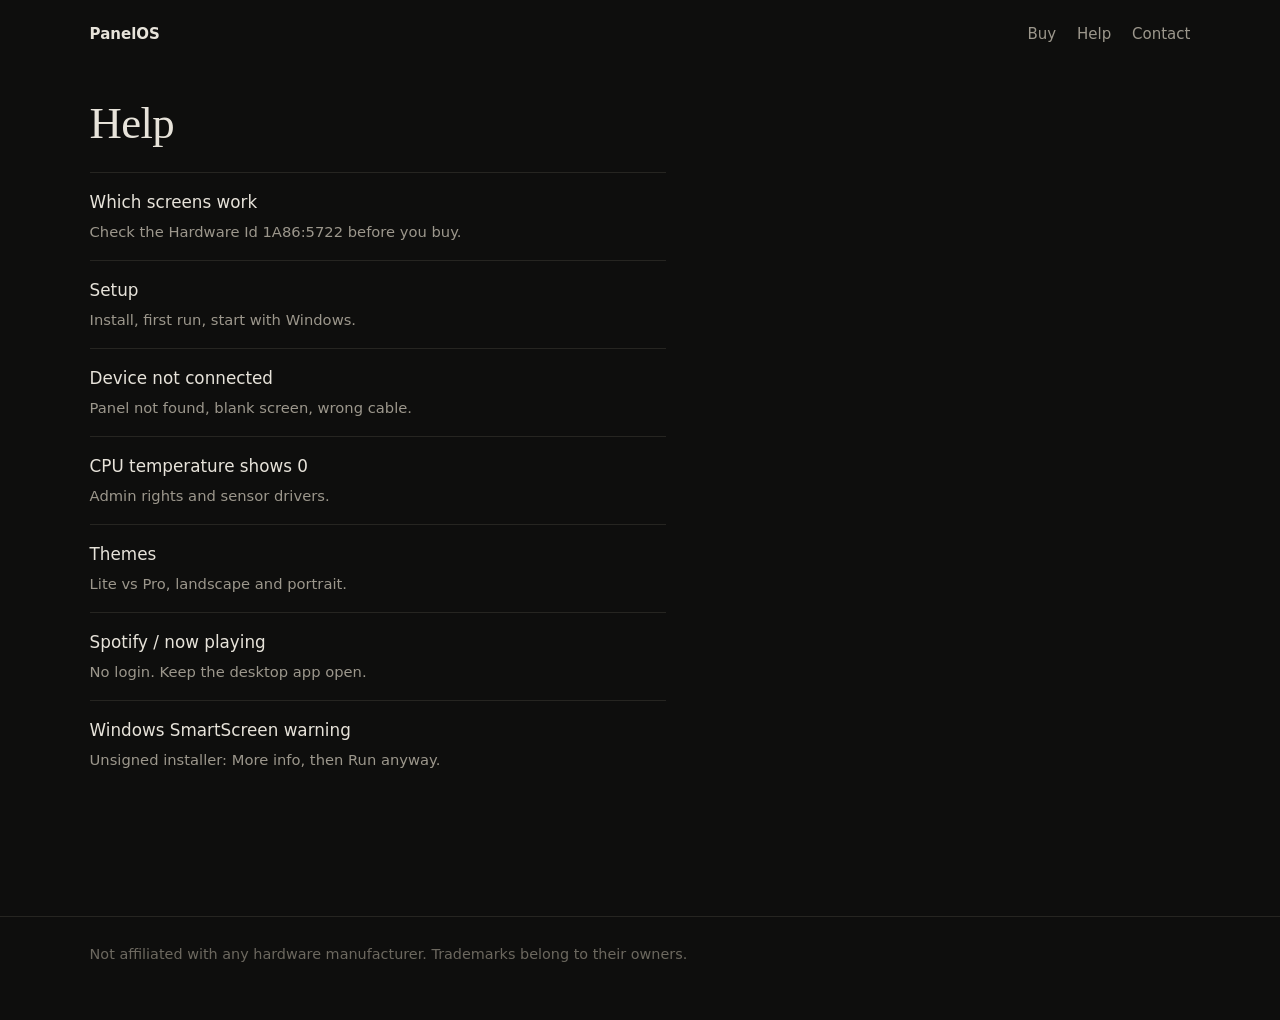
==== help/index.html @ bff0bb6b "Add help: which 3.5-inch USB screens work (Hardware Id check)" ====
<!DOCTYPE html>
<html lang="en">
<head>
  <meta charset="utf-8" />
  <meta name="viewport" content="width=device-width, initial-scale=1" />
  <title>Help — PanelOS</title>
  <meta name="description" content="Setup, screen connection, CPU temperature, themes and Spotify for PanelOS on 3.5-inch USB PC screens." />
  <meta name="theme-color" content="#0e0e0d" />
  <link rel="stylesheet" href="../styles.css?v=20261011h" />
  <style>
    .help-list { padding-top: 6vh; padding-bottom: 4rem; max-width: calc(36rem + 2 * var(--edge)); }
    .help-list h1 { font-size: clamp(1.8rem, 4vw, 2.8rem); max-width: 18ch; margin-bottom: 1.5rem; }
    .help-list ul { list-style: none; margin: 0; padding: 0; }
    .help-list li { border-top: 1px solid var(--rule); }
    .help-list li a {
      display: block; padding: 1rem 0; text-decoration: none; color: var(--ink);
      font-size: 1.05rem;
    }
    .help-list li a:hover { color: var(--gold); }
    .help-list li span { display: block; color: var(--dim); font-size: 0.92rem; margin-top: 0.25rem; }
    .article { padding-top: 6vh; padding-bottom: 4rem; max-width: calc(36rem + 2 * var(--edge)); }
    .article h1 { font-size: clamp(1.8rem, 4vw, 2.6rem); max-width: 16ch; margin-bottom: 1.2rem; }
    .article p, .article li { color: #cdc8be; }
    .article ol, .article ul { padding-left: 1.15rem; margin: 0 0 1rem; }
    .article li { margin-bottom: 0.55rem; }
    .article li::marker { color: var(--gold); }
    .back { font-size: 0.92rem; color: var(--dim); text-decoration: none; }
    .back:hover { color: var(--gold); }
    .crumb { margin-bottom: 1.6rem; }
  </style>
</head>
<body>
<header class="top">
  <a class="name" href="../">PanelOS</a>
  <nav>
    <a href="../#buy">Buy</a>
    <a href="./">Help</a>
    <a href="../#contact">Contact</a>
  </nav>
</header>
<main>
  <section class="help-list">
    <h1>Help</h1>
    <ul>
      <li><a href="compatible-screens.html">Which screens work<span>Check the Hardware Id 1A86:5722 before you buy.</span></a></li>
      <li><a href="setup.html">Setup<span>Install, first run, start with Windows.</span></a></li>
      <li><a href="device-not-connected.html">Device not connected<span>Panel not found, blank screen, wrong cable.</span></a></li>
      <li><a href="cpu-temperature-zero.html">CPU temperature shows 0<span>Admin rights and sensor drivers.</span></a></li>
      <li><a href="themes.html">Themes<span>Lite vs Pro, landscape and portrait.</span></a></li>
      <li><a href="spotify.html">Spotify / now playing<span>No login. Keep the desktop app open.</span></a></li>
      <li><a href="smartscreen.html">Windows SmartScreen warning<span>Unsigned installer: More info, then Run anyway.</span></a></li>
    </ul>
  </section>
</main>
<footer class="foot">
  <p class="legal">Not affiliated with any hardware manufacturer. Trademarks belong to their owners.</p>
</footer>
</body>
</html>
---- styles.css ----
/* PanelOS — plain and hand-made on purpose. System fonts, one serif. */

:root {
  --bg: #0e0e0d;
  --ink: #e7e3da;
  --dim: #9c978c;
  --faint: #6c685f;
  --rule: #262521;
  --gold: #c9a24a;
  --edge: clamp(20px, 7vw, 120px);
  --serif: Georgia, Gelasio, "Times New Roman", serif;
  --sans: "Segoe UI", system-ui, -apple-system, "Helvetica Neue", Arial, sans-serif;
  --mono: Consolas, "SF Mono", ui-monospace, Menlo, monospace;
}

* { box-sizing: border-box; }
html { scroll-behavior: smooth; }
body {
  margin: 0; background: var(--bg); color: var(--ink);
  font: 17px/1.62 var(--sans);
  -webkit-font-smoothing: antialiased;
}
img { display: block; max-width: 100%; height: auto; }
a { color: var(--ink); text-decoration-color: var(--gold); text-underline-offset: 3px; }
a:hover { color: var(--gold); }
code { font-family: var(--mono); font-size: 0.9em; background: #1a1917; padding: 0.05em 0.3em; border-radius: 3px; }
h1, h2, h3 { font-weight: normal; margin: 0; }
h2 { font-family: var(--serif); font-size: 1.9rem; line-height: 1.2; margin-bottom: 1rem; }
h3 { font-size: 1rem; font-weight: 600; margin: 1.6rem 0 0.3rem; }
p { margin: 0 0 1rem; }
section { padding-left: var(--edge); padding-right: var(--edge); }

/* header */
.top {
  display: flex; align-items: baseline; gap: 1.5rem; flex-wrap: wrap;
  padding: 22px var(--edge) 0;
  font-size: 15px;
}
.top .name { font-weight: 600; text-decoration: none; margin-right: auto; }
.top nav { display: flex; gap: 1.3rem; flex-wrap: wrap; }
.top nav a { color: var(--dim); text-decoration: none; }
.top nav a:hover { color: var(--ink); }

/* headline */
.intro { padding-top: 8vh; padding-bottom: 2.6rem; }
.intro .buttons { margin: 1.5rem 0 0; }
.sub { color: var(--dim); margin: 1.2rem 0 0; font-size: 1.1rem; }
h1 {
  font-family: var(--serif);
  font-size: clamp(2.3rem, 5.4vw, 4.6rem);
  line-height: 1.06; letter-spacing: -0.015em;
  max-width: 15ch;
}
.scribble {
  padding-bottom: 0.08em;
  background: url("data:image/svg+xml,%3Csvg xmlns='http://www.w3.org/2000/svg' viewBox='0 0 200 14' preserveAspectRatio='none'%3E%3Cpath d='M3 9.5 C 40 4.5, 85 11, 120 6.8 S 178 5.2, 197 8.6' fill='none' stroke='%23c9a24a' stroke-width='3.2' stroke-linecap='round'/%3E%3Cpath d='M18 12 C 70 8.6, 120 11.4, 160 9.8' fill='none' stroke='%23c9a24a' stroke-width='1.4' stroke-linecap='round' opacity='.7'/%3E%3C/svg%3E")
    left 100% / 100% 0.24em no-repeat;
}

/* the big frame — runs almost to the right edge */
.hero { padding-right: 14px; }
.frame { width: 100%; max-width: 1320px; border-radius: 4px; border: 1px solid #1c1b18; background: #000; }
.frame.portrait { width: min(520px, 100%); }
@media (min-width: 901px) {
  .hero.is-portrait { display: flex; align-items: flex-end; gap: 3rem; }
  .hero.is-portrait .frame { flex: 0 0 auto; }
  .hero.is-portrait .switch { max-width: 26rem; margin: 0 0 0.5rem; }
}
.switch { max-width: 44rem; margin-top: 1.1rem; }
.themes { font-size: 1.02rem; display: flex; flex-wrap: wrap; gap: 0.2rem 1.2rem; margin-bottom: 0.5rem; }
.theme-link { color: var(--dim); text-decoration: none; }
.theme-link.is-on { color: var(--ink); text-decoration: underline; text-decoration-color: var(--gold); text-decoration-thickness: 2px; }
.orient-link { color: var(--faint); margin-left: 0.6rem; font-size: 0.92rem; }
.theme-note { color: var(--dim); }
.fine { font-size: 0.85rem; color: var(--faint); }

/* first-person story with the tray beside it */
.story { display: grid; grid-template-columns: minmax(0, 36rem) auto; justify-content: start; gap: 3rem 6rem; padding-top: 5.5rem; align-items: start; }
.story .lead { font-family: var(--serif); font-size: 1.65rem; line-height: 1.3; margin-bottom: 1.4rem; }
.story .text p:not(.lead) { color: #cdc8be; }
.tray { margin: 7.5rem 0 0; }
.tray img { border-radius: 6px; }
figcaption { font-size: 0.85rem; color: var(--faint); margin-top: 0.5rem; }

/* settings — image left, text pushed right */
.settings { display: grid; grid-template-columns: auto minmax(0, 30rem); justify-content: start; gap: 2.5rem 4.5rem; padding-top: 6rem; align-items: start; }
.settings-shot { margin: 0; }
.settings-shot img { border-radius: 8px; }
.settings .text { padding-top: 2.5rem; }
.settings .text p { color: #cdc8be; }

/* price */
.buy { padding-top: 6rem; max-width: calc(46rem + 2 * var(--edge)); }
.price-line { font-size: 1.3rem; line-height: 1.5; }
.price-line em { font-family: var(--serif); font-size: 1.1em; }
.buttons { display: flex; flex-wrap: wrap; gap: 0.8rem; margin: 1.6rem 0 0.8rem; }
.btn {
  display: inline-block; padding: 0.7rem 1.2rem; border-radius: 3px; font: 600 1rem/1.2 var(--sans);
  text-decoration: none; border: 1px solid transparent; cursor: pointer;
}
.btn-buy { background: var(--gold); color: #15130d; }
.btn-buy:hover { background: #d8b35e; color: #15130d; }
.btn-lite { border-color: #3a3832; color: var(--ink); }
.btn-lite:hover { border-color: var(--dim); color: var(--ink); }
.aside { color: var(--faint); font-size: 0.95rem; }

/* limits, changelog, questions, contact — one readable column */
.limits, .changes, .faq, .contact { padding-top: 5rem; max-width: calc(42rem + 2 * var(--edge)); }
.limits ul { margin: 0; padding-left: 1.1rem; }
.limits li { margin-bottom: 0.7rem; color: #cdc8be; }
.limits li::marker { color: var(--gold); }
.changes ol { list-style: none; margin: 0; padding: 0; border-left: 1px solid var(--rule); }
.changes li { padding: 0 0 0.6rem 1.2rem; color: #cdc8be; }
.changes li p { margin: 0.25rem 0 0.7rem; }
.changes time { display: block; font-family: var(--mono); font-size: 0.85rem; color: var(--gold); }
.faq p { color: #cdc8be; }

/* limits (wide) beside changelog (narrow), unequal on purpose */
.pair { display: grid; grid-template-columns: minmax(0, 40rem) minmax(0, 22rem); justify-content: start; column-gap: 1rem; }
.pair .limits { padding-right: 2rem; max-width: none; }
.pair .changes { padding-left: 0; max-width: none; padding-top: 5.6rem; }
.pair .changes h2 { font-size: 1.4rem; }
@media (max-width: 900px) {
  .pair { grid-template-columns: 1fr; }
  .pair .limits { padding-right: var(--edge); }
  .pair .changes { padding-left: var(--edge); padding-top: 3.5rem; }
}

/* contact form */
.contact form { margin-top: 1.4rem; }
.contact label { display: block; margin-bottom: 1rem; font-size: 0.95rem; color: var(--dim); }
.contact .opt { color: var(--faint); }
.contact input, .contact textarea {
  display: block; width: 100%; margin-top: 0.3rem; padding: 0.6rem 0.7rem;
  font: 1rem/1.4 var(--sans); color: var(--ink); background: #151513;
  border: 1px solid #33312c; border-radius: 3px;
}
.contact input:focus, .contact textarea:focus { outline: none; border-color: var(--gold); }
.contact textarea { resize: vertical; }
.hp { position: absolute; left: -9999px; width: 1px; height: 1px; overflow: hidden; }
.form-row { display: flex; align-items: center; gap: 1rem; flex-wrap: wrap; }
.status { font-size: 0.95rem; }
.status.ok { color: #9fc98a; }
.status.err { color: #e08a7a; }
button.btn:disabled { opacity: 0.6; cursor: default; }

/* tray row, compat line, faq */
.tray-row { display: flex; align-items: center; gap: 2.5rem; padding-top: 5rem; flex-wrap: wrap; }
.tray-row img { border-radius: 6px; max-width: 100%; height: auto; }
.tray-row p { font-family: var(--serif); font-size: 1.45rem; line-height: 1.4; margin: 0; }
.compat { padding-top: 3.5rem; color: var(--dim); }
.compat p { margin: 0; }
.faq { padding-top: 3.5rem; display: grid; grid-template-columns: max-content minmax(0, 34rem); gap: 0.55rem 2.5rem; align-items: baseline; }
.faq h3 { margin: 0; font-size: 0.98rem; }
.faq p { margin: 0; color: #cdc8be; }
.contact { padding-top: 4.5rem; max-width: calc(36rem + 2 * var(--edge)); }
.contact h2 { font-size: 1.5rem; margin-bottom: 0.4rem; }
.contact form { margin-top: 0.8rem; }
.contact label { margin-bottom: 0.8rem; }
.two { display: grid; grid-template-columns: 1fr 1fr; gap: 0 1rem; }

/* footer */
.foot { margin-top: 4rem; padding: 1.6rem var(--edge) 3rem; border-top: 1px solid var(--rule); color: var(--faint); font-size: 0.9rem; }
.foot a { color: var(--dim); }
.foot p { margin: 0 0 0.4rem; }

/* narrow screens */
@media (max-width: 900px) {
  .story, .settings { grid-template-columns: 1fr; }
  .tray { margin-top: 0; }
  .settings-shot { order: 2; }
  .settings .text { padding-top: 0; }
}
@media (max-width: 600px) {
  .faq { grid-template-columns: 1fr; gap: 0.2rem; }
  .faq p { margin-bottom: 0.9rem; }
  .two { grid-template-columns: 1fr; }
  .tray-row { padding-top: 3.5rem; gap: 1.2rem; }
  .tray-row p { font-size: 1.25rem; }
  .compat, .faq { padding-top: 2.5rem; }
  .contact { padding-top: 3rem; }
  .desk-only { display: none; }
  body { font-size: 16px; }
  .top nav { gap: 0.9rem; font-size: 14px; }
  .top .name { margin-right: auto; }
  .intro { padding-top: 2.6rem; padding-bottom: 1.6rem; }
  .hero { padding-left: 0; padding-right: 0; }
  .frame { border-radius: 0; border-left: 0; border-right: 0; }
  .frame.portrait { margin-left: var(--edge); border-radius: 4px; border: 1px solid #1c1b18; width: calc(100% - 2 * var(--edge)); }
  .switch { padding: 0 var(--edge); }
  .story { padding-top: 3.5rem; }
  .story .lead { font-size: 1.4rem; }
  .settings, .buy { padding-top: 3.5rem; }
  .limits, .changes, .faq, .contact { padding-top: 3.5rem; }
  .price-line { font-size: 1.15rem; }
  h2 { font-size: 1.6rem; }
}
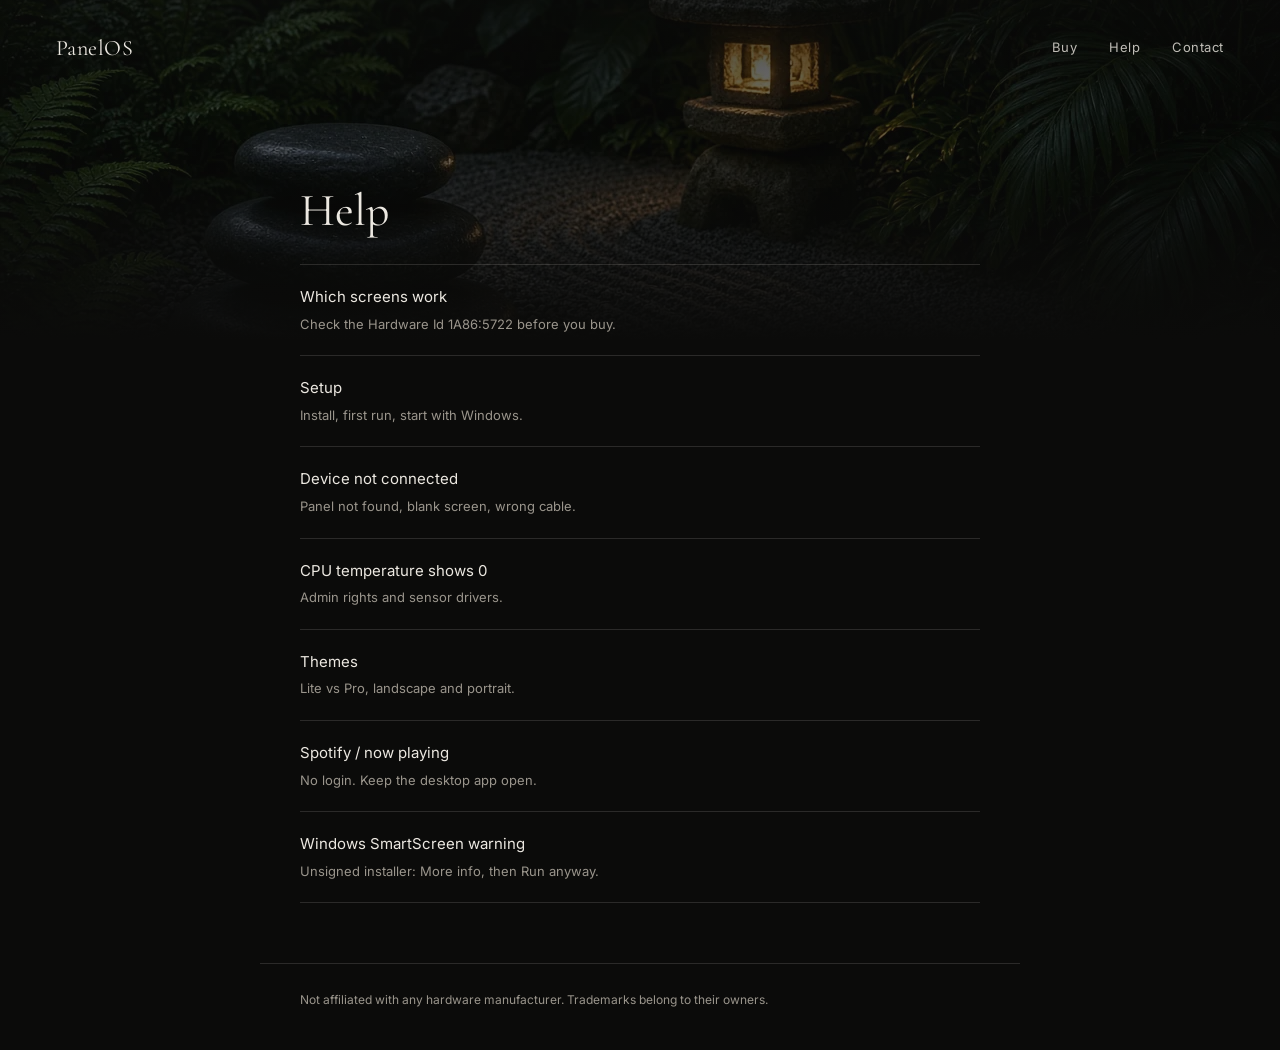
==== commit 5a497d82: "Give the help pages the new homepage look; README shows the new hero" ====
--- a/help/index.html
+++ b/help/index.html
@@ -5,29 +5,10 @@
   <meta name="viewport" content="width=device-width, initial-scale=1" />
   <title>Help — PanelOS</title>
   <meta name="description" content="Setup, screen connection, CPU temperature, themes and Spotify for PanelOS on 3.5-inch USB PC screens." />
-  <meta name="theme-color" content="#0e0e0d" />
-  <link rel="stylesheet" href="../styles.css?v=20261011h" />
-  <style>
-    .help-list { padding-top: 6vh; padding-bottom: 4rem; max-width: calc(36rem + 2 * var(--edge)); }
-    .help-list h1 { font-size: clamp(1.8rem, 4vw, 2.8rem); max-width: 18ch; margin-bottom: 1.5rem; }
-    .help-list ul { list-style: none; margin: 0; padding: 0; }
-    .help-list li { border-top: 1px solid var(--rule); }
-    .help-list li a {
-      display: block; padding: 1rem 0; text-decoration: none; color: var(--ink);
-      font-size: 1.05rem;
-    }
-    .help-list li a:hover { color: var(--gold); }
-    .help-list li span { display: block; color: var(--dim); font-size: 0.92rem; margin-top: 0.25rem; }
-    .article { padding-top: 6vh; padding-bottom: 4rem; max-width: calc(36rem + 2 * var(--edge)); }
-    .article h1 { font-size: clamp(1.8rem, 4vw, 2.6rem); max-width: 16ch; margin-bottom: 1.2rem; }
-    .article p, .article li { color: #cdc8be; }
-    .article ol, .article ul { padding-left: 1.15rem; margin: 0 0 1rem; }
-    .article li { margin-bottom: 0.55rem; }
-    .article li::marker { color: var(--gold); }
-    .back { font-size: 0.92rem; color: var(--dim); text-decoration: none; }
-    .back:hover { color: var(--gold); }
-    .crumb { margin-bottom: 1.6rem; }
-  </style>
+  <meta name="theme-color" content="#0b0b0a" />
+  <link rel="stylesheet" href="help.css?v=20261016" />
+  <link rel="preconnect" href="https://fonts.googleapis.com" />
+  <link href="https://fonts.googleapis.com/css2?family=Cormorant+Garamond:wght@400;500&family=Inter:wght@400;500&display=swap" rel="stylesheet" />
 </head>
 <body>
 <header class="top">
--- a/help/help.css
+++ b/help/help.css
@@ -0,0 +1,36 @@
+:root{--bg:#0b0b0a;--ink:#ece8e1;--mute:#9a958c;--line:rgba(236,232,225,.14);font-family:Inter,system-ui,sans-serif}
+*{box-sizing:border-box;margin:0}
+body{background:var(--bg);color:var(--ink);-webkit-font-smoothing:antialiased;font-size:15px;line-height:1.65;min-height:100vh;display:flex;flex-direction:column}
+a{color:inherit}
+.top{position:relative;z-index:2;display:flex;justify-content:space-between;align-items:center;padding:30px 56px;font-size:13px;letter-spacing:.04em}
+.top a{text-decoration:none}
+.name{font-family:'Cormorant Garamond',serif;font-size:22px;letter-spacing:.02em}
+.top nav{display:flex;gap:32px;color:rgba(236,232,225,.8)}
+.top nav a:hover{color:#fff}
+body::before{content:"";position:absolute;inset:0 0 auto;height:340px;z-index:0;background:linear-gradient(0deg,var(--bg) 0%,rgba(11,11,10,.55) 60%,rgba(11,11,10,.75) 100%),url(../assets/wp_zen_stones.webp) center 60%/cover}
+main{position:relative;z-index:1;flex:1;width:100%;max-width:760px;margin:0 auto;padding:90px 40px 60px}
+h1{font-family:'Cormorant Garamond',serif;font-weight:400;font-size:46px;line-height:1.08;margin-bottom:28px}
+h2{font-family:'Cormorant Garamond',serif;font-weight:400;font-size:28px;margin:36px 0 12px}
+p,li{color:#cdc8be;margin-bottom:14px}
+ol,ul{padding-left:1.15rem;margin:0 0 18px}
+li::marker{color:var(--mute)}
+strong{color:var(--ink);font-weight:500}
+code{font-size:13px;color:var(--ink);background:rgba(236,232,225,.07);padding:1px 6px;border-radius:3px}
+.article a:not(.back){border-bottom:1px solid var(--line);text-decoration:none}
+.article a:not(.back):hover{border-color:var(--ink)}
+img,video{max-width:100%;height:auto}
+video{display:block;border-radius:4px!important;box-shadow:0 0 0 1px rgba(255,255,255,.07),0 30px 60px -20px rgba(0,0,0,.8);margin-bottom:28px!important}
+.crumb{margin-bottom:22px;font-size:12px;letter-spacing:.06em}
+.back{color:var(--mute);text-decoration:none}.back:hover{color:var(--ink)}
+.help-list ul{list-style:none;padding:0;margin:0}
+.help-list li{border-top:1px solid var(--line);margin:0}
+.help-list li:last-child{border-bottom:1px solid var(--line)}
+.help-list li a{display:block;padding:20px 0;text-decoration:none;color:var(--ink);transition:color .2s}
+.help-list li a span{display:block;color:var(--mute);font-size:13px;margin-top:4px}
+.help-list li a:hover{color:#fff}.help-list li a:hover span{color:var(--ink)}
+table{border-collapse:collapse;width:100%;margin:0 0 18px;font-size:14px}
+th,td{text-align:left;padding:10px 12px 10px 0;border-bottom:1px solid var(--line);color:#cdc8be}
+th{color:var(--ink);font-weight:500}
+.foot{position:relative;z-index:1;max-width:760px;width:100%;margin:0 auto;padding:26px 40px 40px;border-top:1px solid var(--line);color:var(--mute);font-size:12px}
+.foot p{color:var(--mute);margin:0}
+@media(max-width:900px){.top{padding:22px}.top nav{gap:20px}main{padding:60px 22px 40px}h1{font-size:34px}.foot{padding:22px}body::before{height:260px}}
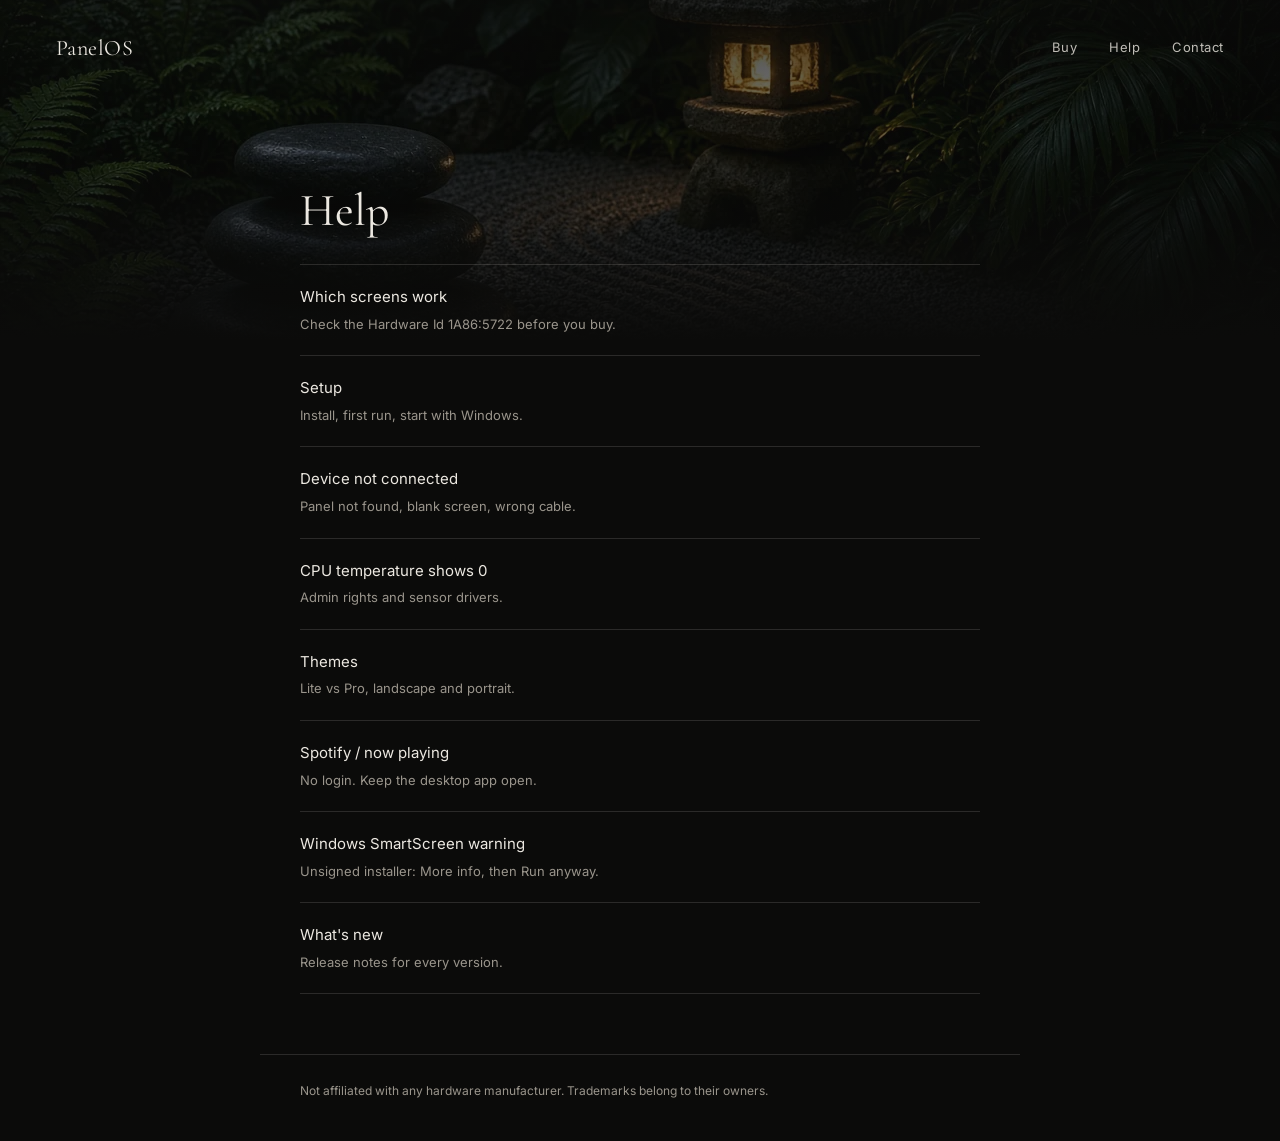
==== commit fdc99f1b: "Help: add What's new page with release notes; version info in structured data" ====
--- a/help/index.html
+++ b/help/index.html
@@ -3,7 +3,7 @@
 <head>
   <meta charset="utf-8" />
   <meta name="viewport" content="width=device-width, initial-scale=1" />
-  <title>Help — PanelOS</title>
+  <title>Help | PanelOS</title>
   <meta name="description" content="Setup, screen connection, CPU temperature, themes and Spotify for PanelOS on 3.5-inch USB PC screens." />
   <meta name="theme-color" content="#0b0b0a" />
   <link rel="stylesheet" href="help.css?v=20261016" />
@@ -30,6 +30,7 @@
       <li><a href="themes.html">Themes<span>Lite vs Pro, landscape and portrait.</span></a></li>
       <li><a href="spotify.html">Spotify / now playing<span>No login. Keep the desktop app open.</span></a></li>
       <li><a href="smartscreen.html">Windows SmartScreen warning<span>Unsigned installer: More info, then Run anyway.</span></a></li>
+      <li><a href="whats-new.html">What's new<span>Release notes for every version.</span></a></li>
     </ul>
   </section>
 </main>
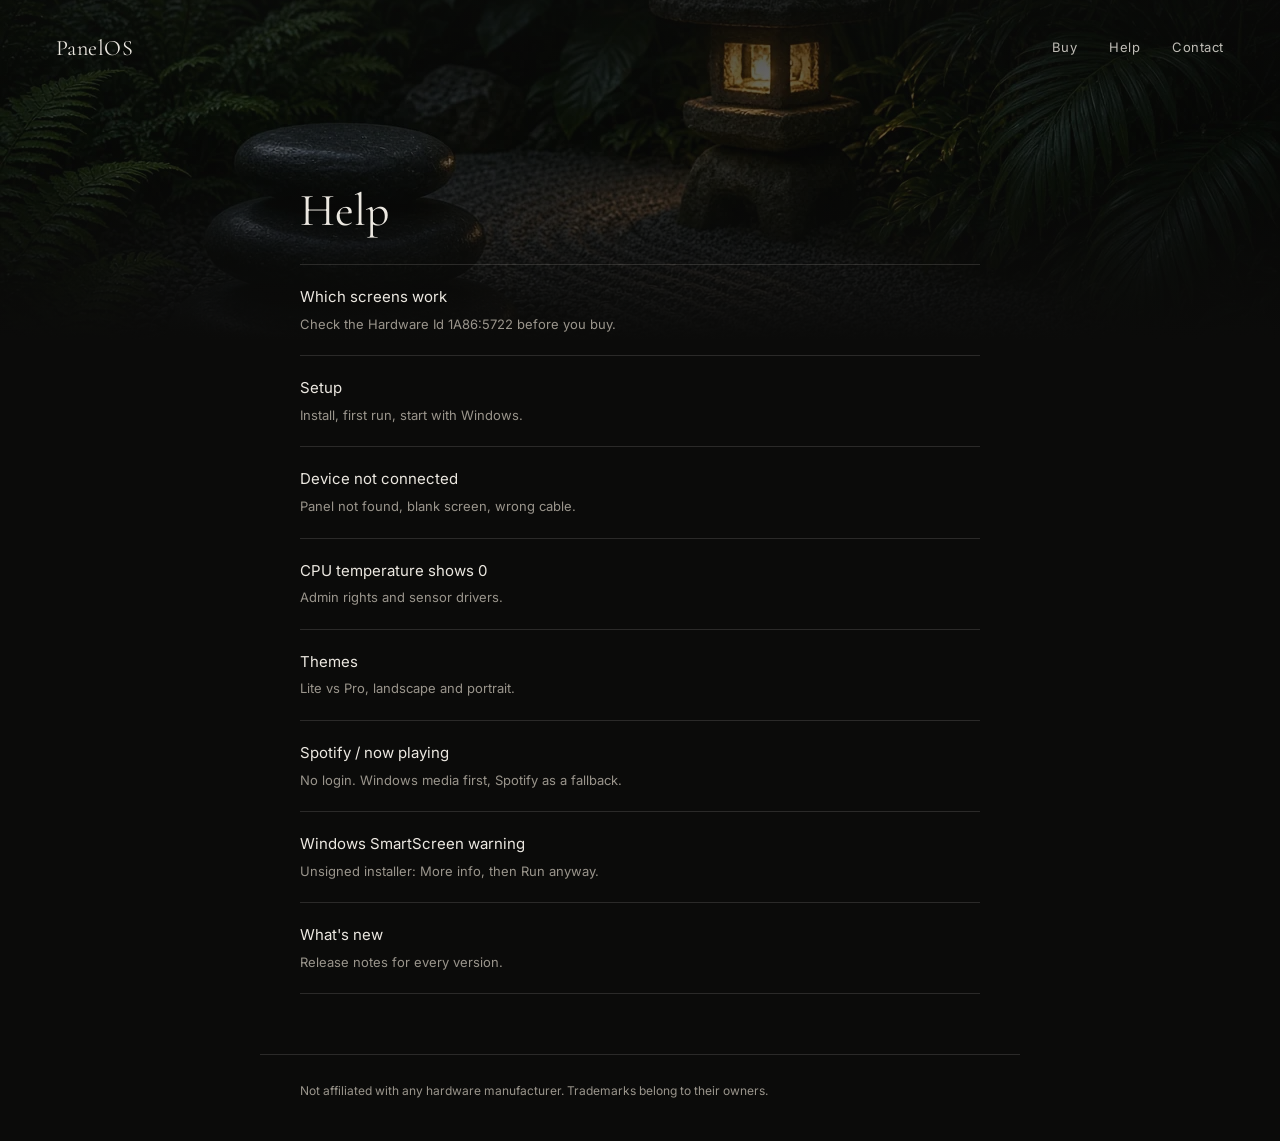
==== commit 1241ff13: "Describe clock, weather and Windows now playing through 1.3.4." ====
--- a/help/index.html
+++ b/help/index.html
@@ -4,7 +4,7 @@
   <meta charset="utf-8" />
   <meta name="viewport" content="width=device-width, initial-scale=1" />
   <title>Help | PanelOS</title>
-  <meta name="description" content="Setup, screen connection, CPU temperature, themes and Spotify for PanelOS on 3.5-inch USB PC screens." />
+  <meta name="description" content="Setup, screen connection, CPU temperature, themes, clock, weather and now playing for PanelOS on 3.5-inch USB PC screens." />
   <meta name="theme-color" content="#0b0b0a" />
   <link rel="stylesheet" href="help.css?v=20261016" />
   <link rel="preconnect" href="https://fonts.googleapis.com" />
@@ -28,7 +28,7 @@
       <li><a href="device-not-connected.html">Device not connected<span>Panel not found, blank screen, wrong cable.</span></a></li>
       <li><a href="cpu-temperature-zero.html">CPU temperature shows 0<span>Admin rights and sensor drivers.</span></a></li>
       <li><a href="themes.html">Themes<span>Lite vs Pro, landscape and portrait.</span></a></li>
-      <li><a href="spotify.html">Spotify / now playing<span>No login. Keep the desktop app open.</span></a></li>
+      <li><a href="spotify.html">Spotify / now playing<span>No login. Windows media first, Spotify as a fallback.</span></a></li>
       <li><a href="smartscreen.html">Windows SmartScreen warning<span>Unsigned installer: More info, then Run anyway.</span></a></li>
       <li><a href="whats-new.html">What's new<span>Release notes for every version.</span></a></li>
     </ul>
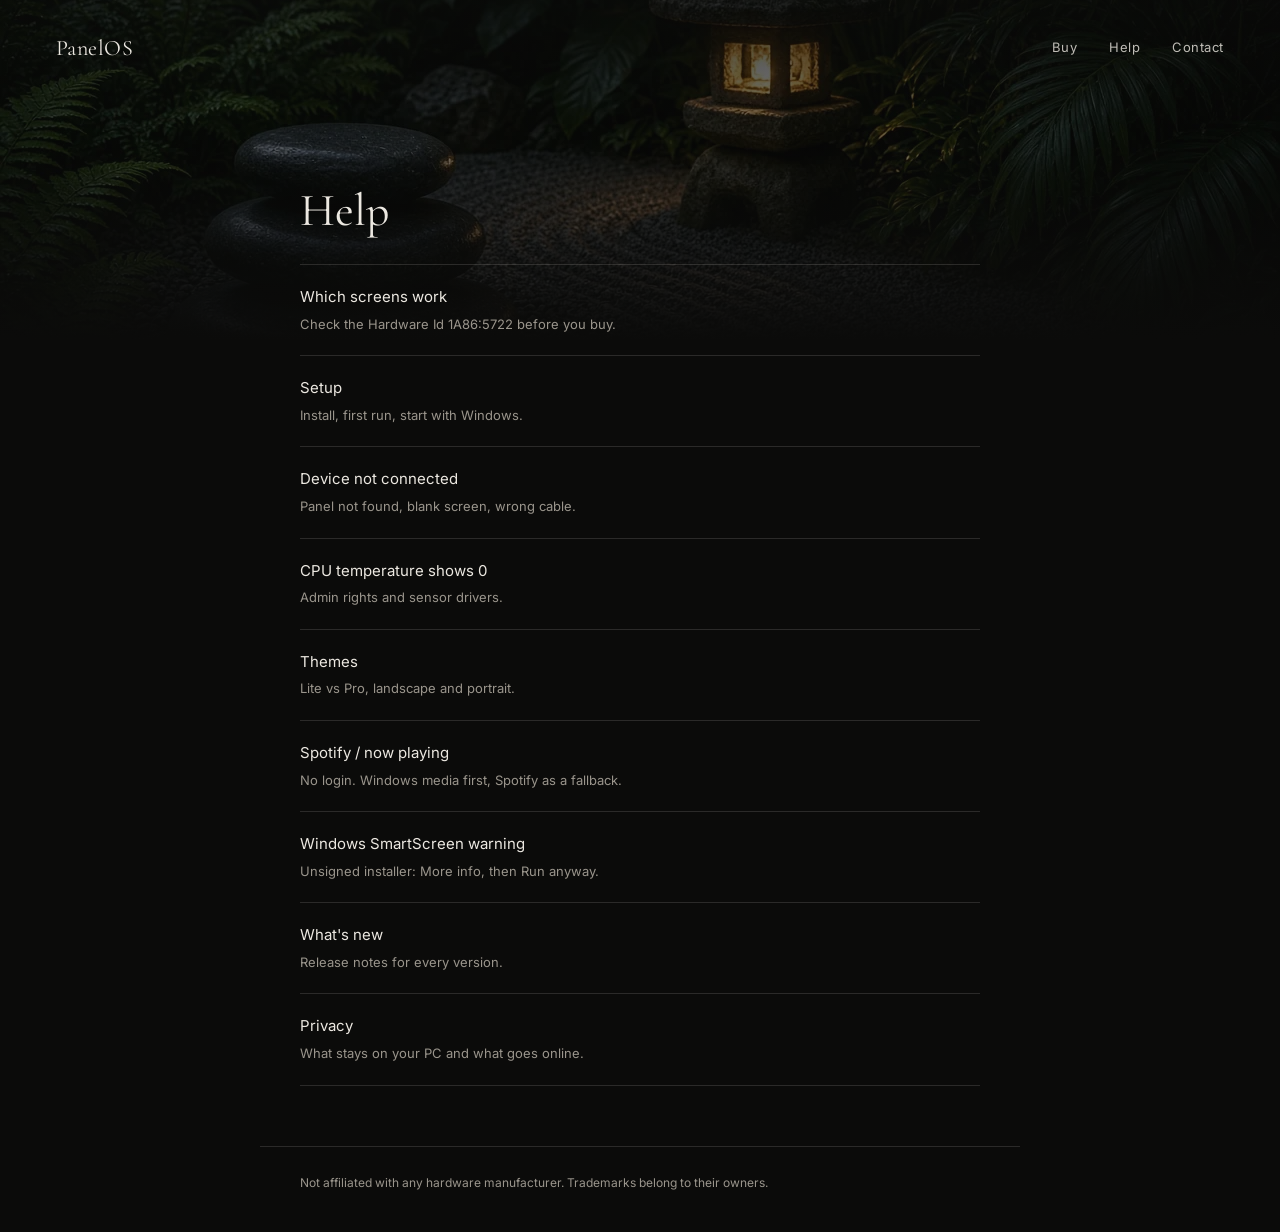
==== commit 1c5a6ef5: "Add a privacy page and link it from the footer and Help." ====
--- a/help/index.html
+++ b/help/index.html
@@ -31,6 +31,7 @@
       <li><a href="spotify.html">Spotify / now playing<span>No login. Windows media first, Spotify as a fallback.</span></a></li>
       <li><a href="smartscreen.html">Windows SmartScreen warning<span>Unsigned installer: More info, then Run anyway.</span></a></li>
       <li><a href="whats-new.html">What's new<span>Release notes for every version.</span></a></li>
+      <li><a href="privacy.html">Privacy<span>What stays on your PC and what goes online.</span></a></li>
     </ul>
   </section>
 </main>
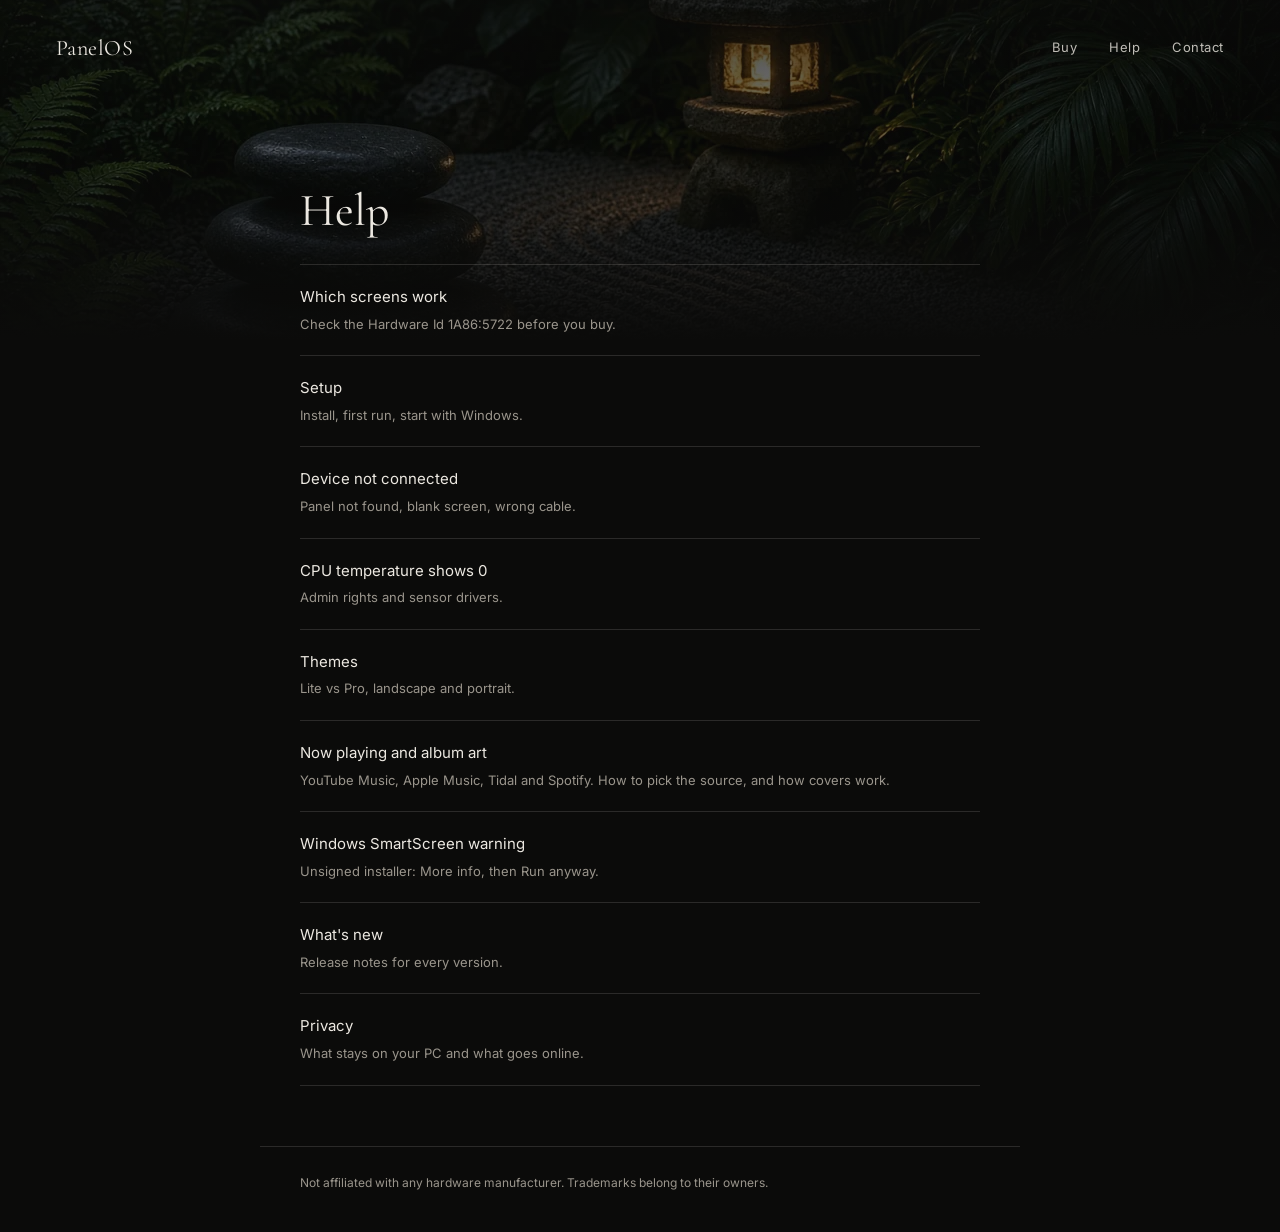
==== commit 2983007f: "Help: explain now playing sources, album art, and that it is Pro only." ====
--- a/help/index.html
+++ b/help/index.html
@@ -28,7 +28,7 @@
       <li><a href="device-not-connected.html">Device not connected<span>Panel not found, blank screen, wrong cable.</span></a></li>
       <li><a href="cpu-temperature-zero.html">CPU temperature shows 0<span>Admin rights and sensor drivers.</span></a></li>
       <li><a href="themes.html">Themes<span>Lite vs Pro, landscape and portrait.</span></a></li>
-      <li><a href="spotify.html">Spotify / now playing<span>No login. Windows media first, Spotify as a fallback.</span></a></li>
+      <li><a href="spotify.html">Now playing and album art<span>YouTube Music, Apple Music, Tidal and Spotify. How to pick the source, and how covers work.</span></a></li>
       <li><a href="smartscreen.html">Windows SmartScreen warning<span>Unsigned installer: More info, then Run anyway.</span></a></li>
       <li><a href="whats-new.html">What's new<span>Release notes for every version.</span></a></li>
       <li><a href="privacy.html">Privacy<span>What stays on your PC and what goes online.</span></a></li>
